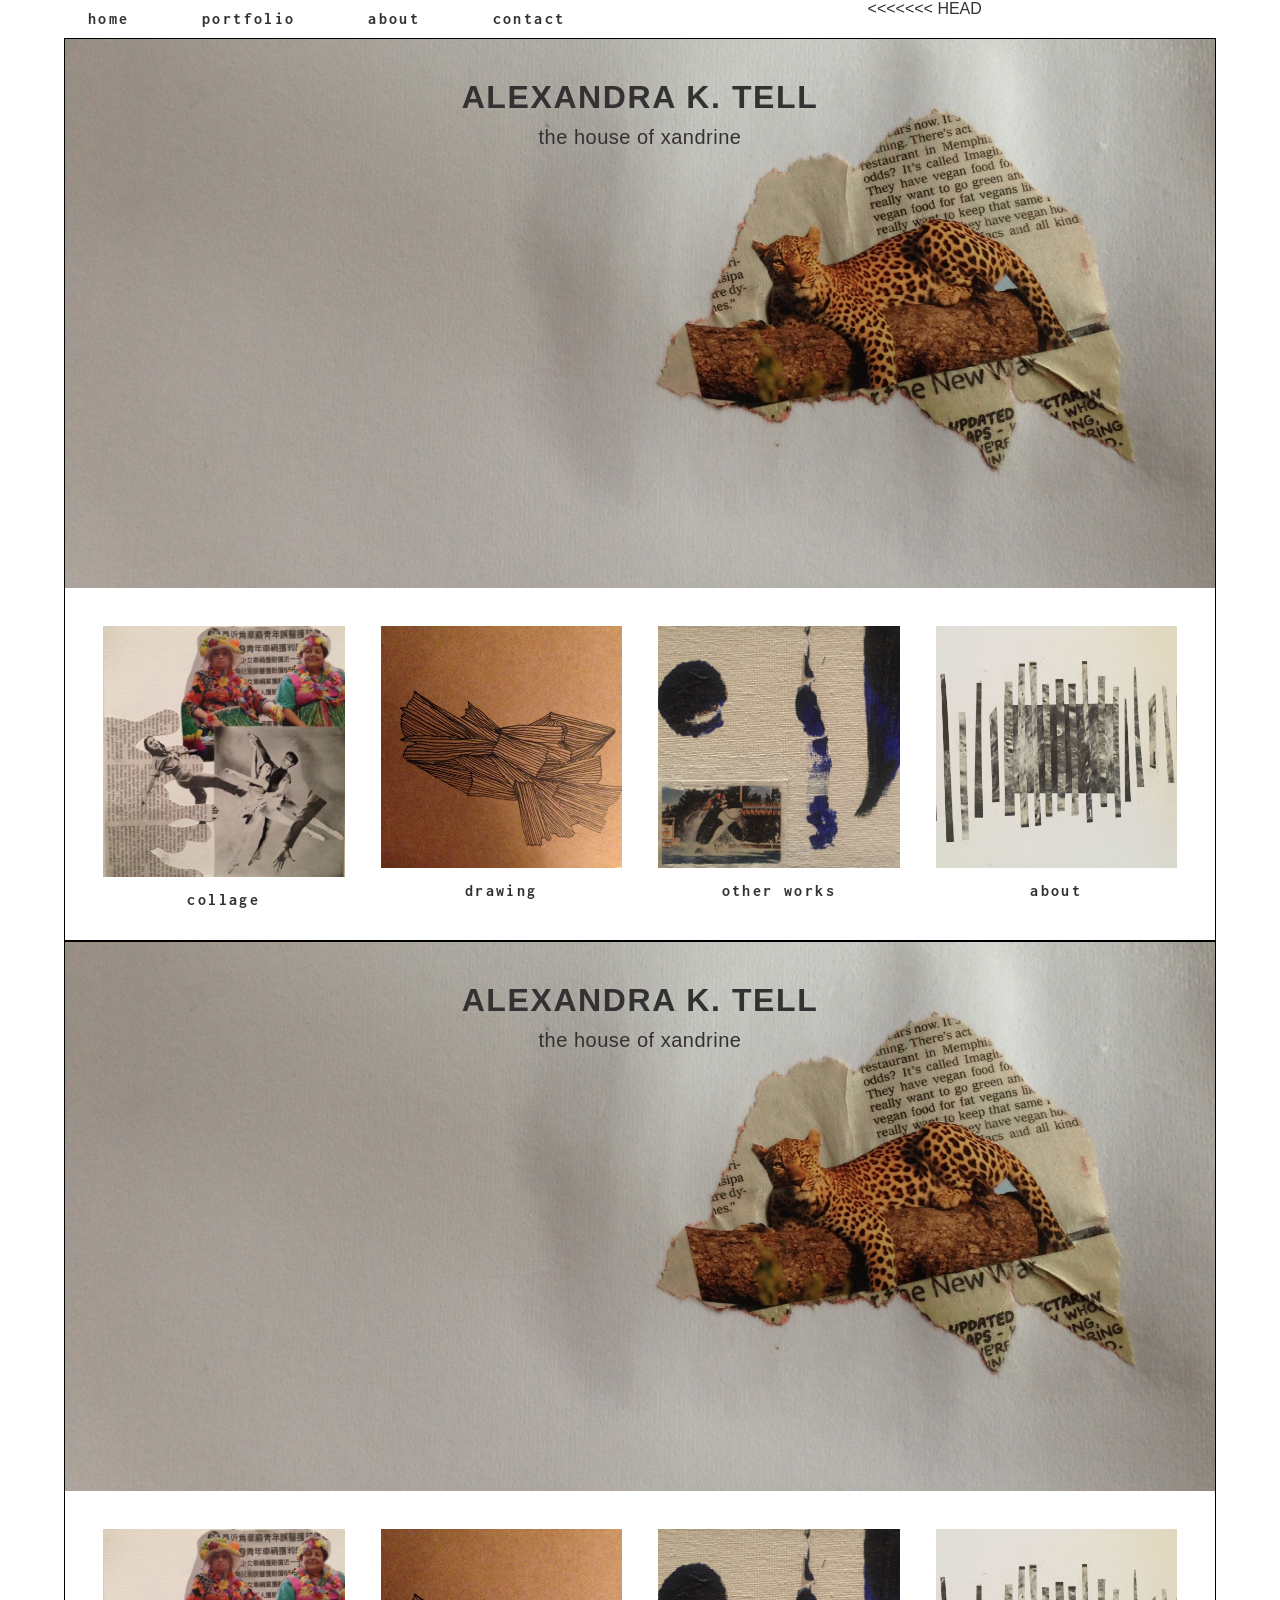
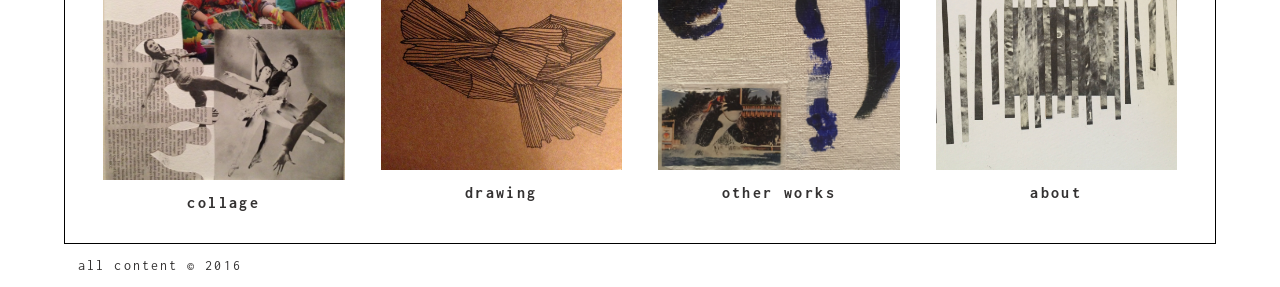
==== unit_08/index.html @ 31b3c8ff "unit 8" ====
<!DOCTYPE html>
<html>
<head>
	<link rel="stylesheet" type="text/css" href="css/style.css">
	<title>alex tell</title>
</head>
<body>
	<div id="wrapper">
		<nav>
			<a href="index.html">home</a>
			<a href="portfolio.html">portfolio</a>
			<a href="about.html">about</a>
			<a href="#">contact</a>
		</nav>
<<<<<<< HEAD
	<header>
		<h1>alexandra k. tell</h1>
		<h2>the house of xandrine</h2>
	</header>
	<div id="content" class="clearfix">
		<a href="portfolio.html#portfolio-collage"><img src="images/collage2.jpg"><p>collage</p></a>
		<a href="portfolio.html#portfolio-drawing"><img src="images/drawing1.jpg"><p>drawing</p></a>
		<a href="portfolio.html#portfolio-works"><img src="images/resized_painting1.jpg"><p>other works</p></a>
		<a href="about.html"><img src="images/resized_collage8.jpg"><p>about</p></a>
	</div>
		<header>
			<h1>alexandra k. tell</h1>
			<h2>the house of xandrine</h2>
		</header>
		<div id="content" class="clearfix">
			<section id="collage">
				<p><a href="portfolio.html#portfolio-collage"><img src="images/collage2.jpg">collage</a></p>
			</section>
			<section id="drawing">
				<p><a href="portfolio.html#portfolio-drawing"><img src="images/drawing1.jpg">drawing</a></p>
			</section>
			<section id="works">
				<p><a href="portfolio.html#portfolio-works"><img src="images/resized_painting1.jpg">other works</a></p>
			</section>
			<section id="about">
				<p><a href="about.html"><img src="images/resized_collage8.jpg">about</a></p>
			</section>
		</div>
		<footer>
			<p>all content &copy; 2016</p>
		</footer>
	</div>
</body>
</html>
---- unit_08/css/style.css ----
@import url('https://fonts.googleapis.com/css?family=Open+Sans:700');
@import url('https://fonts.googleapis.com/css?family=Inconsolata');

*{
	margin:0;
	padding:0;
	box-sizing:border-box;
}
body {
	background:#FFF;
	color: #333131;
	text-align: center;
	font-family: 'Open-Sans', sans-serif;
	font-size: 16px;
}
nav {
	display:block;
	background: white;
	float: left;
	clear: both;
	padding: .625em 1.5em .625em 0;
}
nav a {
	text-decoration: none;
	text-align: left;
	color: #333131;
	margin-top: 30px;
	margin-right: 20px;
	font-family: 'Inconsolata', monospace;
	font-size: 1em;
	letter-spacing: .15em;
	padding: .625em 1.5em;
}
header{
	background:url(../images/collage5.jpg) no-repeat center center scroll;
	background-size: 100%;
	border-top: 1px solid black;
	border-right: 1px solid black;
	border-left: 1px solid black;
	height: 550px;
	padding: 0px;
	clear: both;
}
h1 {
	text-transform: uppercase;
	font-size: 2em;
	padding-top: 1.25em;
	letter-spacing: .05em;
}
h2 {
	margin: .5em;
	font-size: 1.25em;
	font-weight: normal;
	letter-spacing: .025em;
}
h3 {
	font-size: .875em;
	text-align:left;
	letter-spacing: .1em;
}
a {
	text-decoration: none;
	font-weight: bold;
	color: #333131;
	font-family: 'Inconsolata', monospace;
	font-size: 1em;
	letter-spacing: .15em;
}
a:hover {
	color: white;
	background: black;
	font-style: italic;
	text-transform: lowercase;
}
footer {
	text-align: left;
	letter-spacing: .15em;
	font-size: .875em;
	padding: 1em;
	color: #333131;
	font-family: 'Inconsolata', monospace;
	clear:both;
}
#wrapper{
		width: 90%;
		margin: 0 auto;
}
#content{
	padding: 1.25em;
	border-left: 1px black solid;
	border-right: 1px black solid;
	border-bottom: 1px black solid;
	font-size: 1em;
	line-height: 1.25em;
	text-decoration: none;
	font-weight: bold;
	color: #333131;
	font-family: 'Open Sans', sans-serif;
}
#content img{
	height: initial;
	width: 100%;
	padding: .5em;
}
#content a:hover{
	color: white;
	background: black;
	font-style: italic;
}
#content a{
	padding: .625em;
	float: left;
	width: 25%;
}
#portfolio{
	width: 90%;
	border: 1px solid black;
	padding: .5em;
	margin: 1em;
	float: left;
}
#portfolio img{
	float: left;
	width: 33%;
	padding: 1em;
	height: auto;
}
#description{
	width: 60%;
	text-align: left;
	padding: 2em;
	clear:both;
}
.clearfix:after {
    visibility: hidden;
    display: block;
    font-size: 0;
    content: " ";
    clear: both;
    height: 0;
}
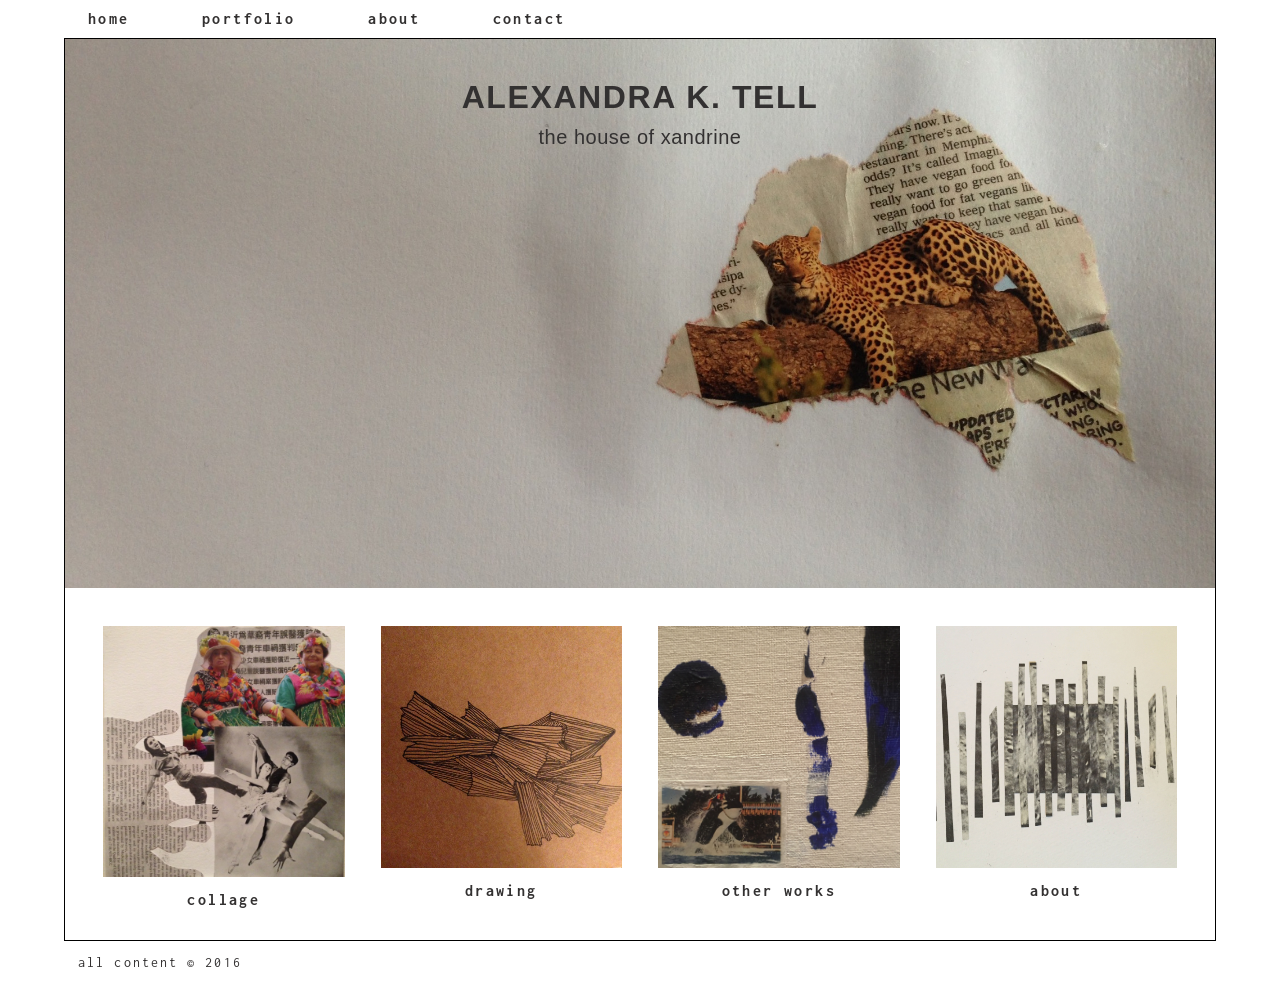
==== commit 2a59cdff: "unit 8" ====
--- a/unit_08/index.html
+++ b/unit_08/index.html
@@ -12,38 +12,19 @@
 			<a href="about.html">about</a>
 			<a href="#">contact</a>
 		</nav>
-<<<<<<< HEAD
-	<header>
-		<h1>alexandra k. tell</h1>
-		<h2>the house of xandrine</h2>
-	</header>
-	<div id="content" class="clearfix">
-		<a href="portfolio.html#portfolio-collage"><img src="images/collage2.jpg"><p>collage</p></a>
-		<a href="portfolio.html#portfolio-drawing"><img src="images/drawing1.jpg"><p>drawing</p></a>
-		<a href="portfolio.html#portfolio-works"><img src="images/resized_painting1.jpg"><p>other works</p></a>
-		<a href="about.html"><img src="images/resized_collage8.jpg"><p>about</p></a>
-	</div>
 		<header>
 			<h1>alexandra k. tell</h1>
 			<h2>the house of xandrine</h2>
 		</header>
 		<div id="content" class="clearfix">
-			<section id="collage">
-				<p><a href="portfolio.html#portfolio-collage"><img src="images/collage2.jpg">collage</a></p>
-			</section>
-			<section id="drawing">
-				<p><a href="portfolio.html#portfolio-drawing"><img src="images/drawing1.jpg">drawing</a></p>
-			</section>
-			<section id="works">
-				<p><a href="portfolio.html#portfolio-works"><img src="images/resized_painting1.jpg">other works</a></p>
-			</section>
-			<section id="about">
-				<p><a href="about.html"><img src="images/resized_collage8.jpg">about</a></p>
-			</section>
+			<a href="portfolio.html#portfolio-collage"><img src="images/collage2.jpg"><p>collage</p></a>
+			<a href="portfolio.html#portfolio-drawing"><img src="images/drawing1.jpg"><p>drawing</p></a>
+			<a href="portfolio.html#portfolio-works"><img src="images/resized_painting1.jpg"><p>other works</p></a>
+			<a href="about.html"><img src="images/resized_collage8.jpg"><p>about</p></a>
 		</div>
 		<footer>
 			<p>all content &copy; 2016</p>
 		</footer>
 	</div>
 </body>
-</html>
+</html>
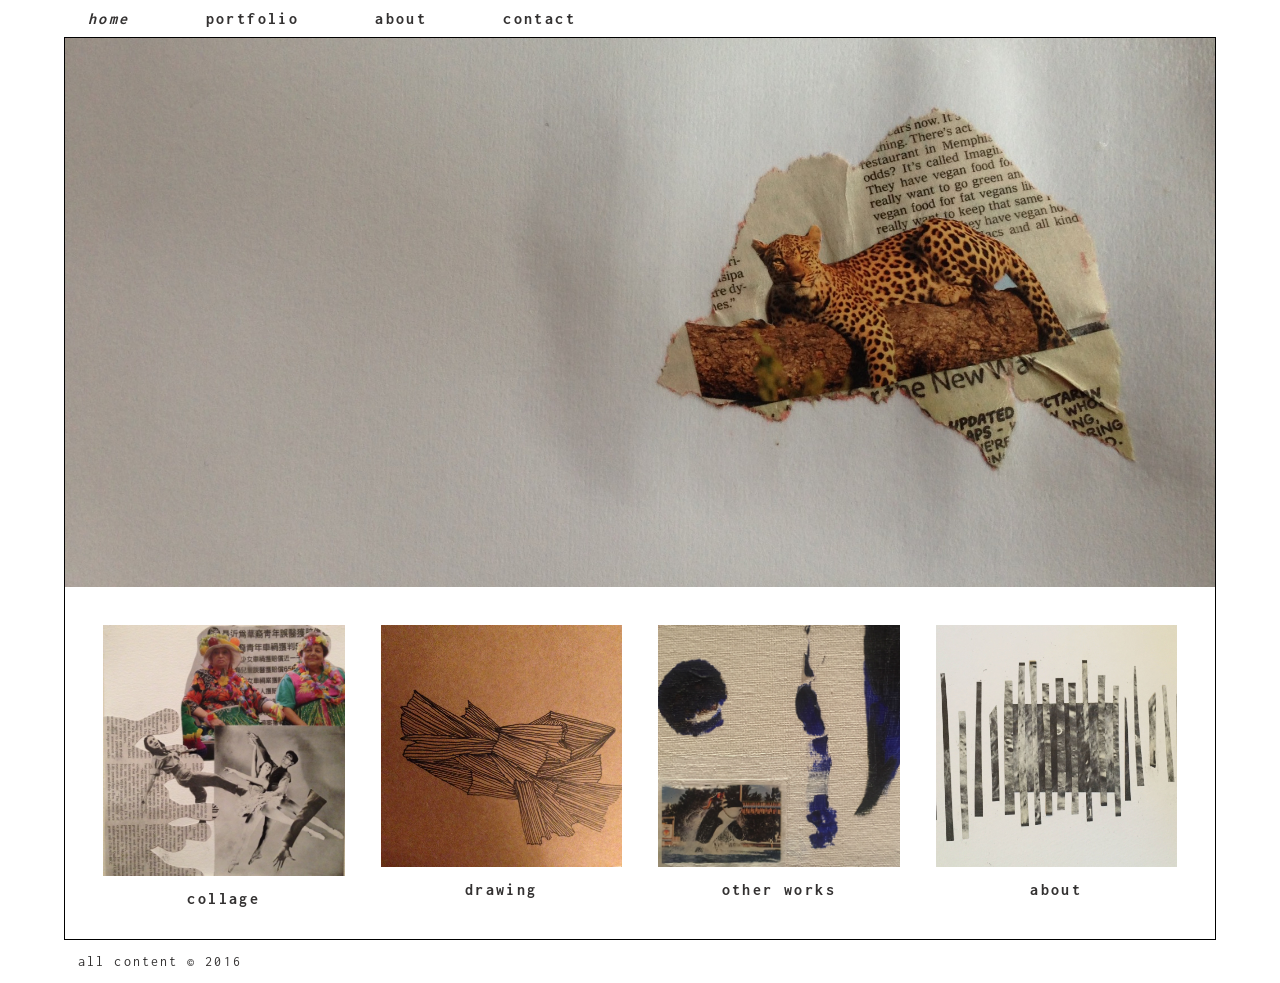
==== commit 4248b35b: "update" ====
--- a/unit_08/index.html
+++ b/unit_08/index.html
@@ -7,14 +7,12 @@
 <body>
 	<div id="wrapper">
 		<nav>
-			<a href="index.html">home</a>
+			<a href="index.html"><i>home</i></a>
 			<a href="portfolio.html">portfolio</a>
 			<a href="about.html">about</a>
 			<a href="#">contact</a>
 		</nav>
 		<header>
-			<h1>alexandra k. tell</h1>
-			<h2>the house of xandrine</h2>
 		</header>
 		<div id="content" class="clearfix">
 			<a href="portfolio.html#portfolio-collage"><img src="images/collage2.jpg"><p>collage</p></a>
--- a/unit_08/css/style.css
+++ b/unit_08/css/style.css
@@ -10,7 +10,7 @@
 	background:#FFF;
 	color: #333131;
 	text-align: center;
-	font-family: 'Open-Sans', sans-serif;
+	font-family: 'Inconsolata', monospace;
 	font-size: 16px;
 }
 nav {
@@ -42,10 +42,13 @@
 	clear: both;
 }
 h1 {
+	font-family: 'Open-Sans', sans-serif;
 	text-transform: uppercase;
 	font-size: 2em;
 	padding-top: 1.25em;
+	padding-left: 1.25em;
 	letter-spacing: .05em;
+	text-align: left;
 }
 h2 {
 	margin: .5em;
@@ -67,10 +70,7 @@
 	letter-spacing: .15em;
 }
 a:hover {
-	color: white;
-	background: black;
 	font-style: italic;
-	text-transform: lowercase;
 }
 footer {
 	text-align: left;
@@ -103,9 +103,8 @@
 	padding: .5em;
 }
 #content a:hover{
-	color: white;
-	background: black;
 	font-style: italic;
+	border: 1px solid black;
 }
 #content a{
 	padding: .625em;
@@ -126,6 +125,7 @@
 	height: auto;
 }
 #description{
+	font-family: 'Open-Sans', sans-serif;
 	width: 60%;
 	text-align: left;
 	padding: 2em;
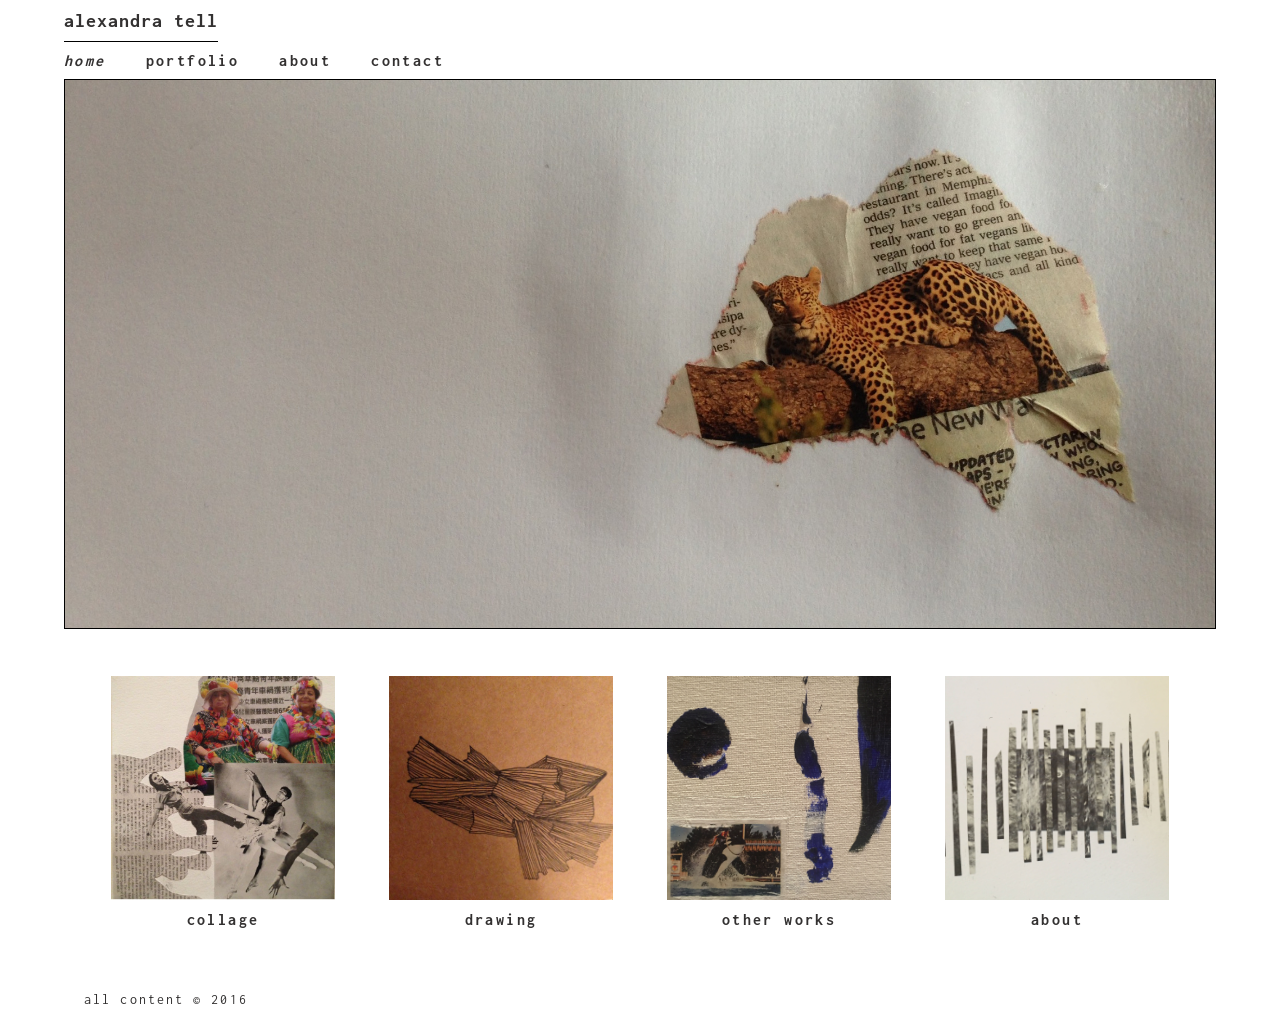
==== commit 4a056f3c: "unit 8" ====
--- a/unit_08/index.html
+++ b/unit_08/index.html
@@ -2,18 +2,20 @@
 <html>
 <head>
 	<link rel="stylesheet" type="text/css" href="css/style.css">
-	<title>alex tell</title>
+	<meta name="viewport" content="width=device-width, initial-scale=1">
+	<title>alexandra tell</title>
 </head>
 <body>
 	<div id="wrapper">
+		<h1>alexandra tell</h1>
 		<nav>
 			<a href="index.html"><i>home</i></a>
 			<a href="portfolio.html">portfolio</a>
 			<a href="about.html">about</a>
 			<a href="#">contact</a>
 		</nav>
-		<header>
-		</header>
+		<div id="hero">
+		</div>
 		<div id="content" class="clearfix">
 			<a href="portfolio.html#portfolio-collage"><img src="images/collage2.jpg"><p>collage</p></a>
 			<a href="portfolio.html#portfolio-drawing"><img src="images/drawing1.jpg"><p>drawing</p></a>
--- a/unit_08/css/style.css
+++ b/unit_08/css/style.css
@@ -18,40 +18,38 @@
 	background: white;
 	float: left;
 	clear: both;
-	padding: .625em 1.5em .625em 0;
+	padding: 10px 0;
 }
 nav a {
 	text-decoration: none;
 	text-align: left;
 	color: #333131;
-	margin-top: 30px;
-	margin-right: 20px;
-	font-family: 'Inconsolata', monospace;
+	/*margin-top: 30px;
+	margin-right: 20px;*/
 	font-size: 1em;
 	letter-spacing: .15em;
-	padding: .625em 1.5em;
+	padding-right: 32px;
 }
-header{
+#hero{
 	background:url(../images/collage5.jpg) no-repeat center center scroll;
 	background-size: 100%;
-	border-top: 1px solid black;
-	border-right: 1px solid black;
-	border-left: 1px solid black;
+	border: 1px solid black;
+	/*border-right: 1px solid black;
+	border-left: 1px solid black;*/
 	height: 550px;
-	padding: 0px;
 	clear: both;
 }
 h1 {
-	font-family: 'Open-Sans', sans-serif;
-	text-transform: uppercase;
-	font-size: 2em;
-	padding-top: 1.25em;
-	padding-left: 1.25em;
+	display:inline;
+	float:left;
+	font-size: 1.25em;
+	padding: 10px 0;
 	letter-spacing: .05em;
 	text-align: left;
+	border-bottom: .5px solid black;
 }
 h2 {
-	margin: .5em;
+	margin: 10px;
 	font-size: 1.25em;
 	font-weight: normal;
 	letter-spacing: .025em;
@@ -76,7 +74,7 @@
 	text-align: left;
 	letter-spacing: .15em;
 	font-size: .875em;
-	padding: 1em;
+	padding: 20px;
 	color: #333131;
 	font-family: 'Inconsolata', monospace;
 	clear:both;
@@ -87,9 +85,9 @@
 }
 #content{
 	padding: 1.25em;
-	border-left: 1px black solid;
+	/*border-left: 1px black solid;
 	border-right: 1px black solid;
-	border-bottom: 1px black solid;
+	border-bottom: 1px black solid;*/
 	font-size: 1em;
 	line-height: 1.25em;
 	text-decoration: none;
@@ -100,20 +98,20 @@
 #content img{
 	height: initial;
 	width: 100%;
-	padding: .5em;
+	padding: 2%;
 }
 #content a:hover{
 	font-style: italic;
 	border: 1px solid black;
 }
 #content a{
-	padding: .625em;
+	padding: 2%;
 	float: left;
 	width: 25%;
 }
 #portfolio{
 	width: 90%;
-	border: 1px solid black;
+	/*border: 1px solid black;*/
 	padding: .5em;
 	margin: 1em;
 	float: left;
@@ -139,4 +137,41 @@
     clear: both;
     height: 0;
 }
+@media only screen and (max-width: 824px){
+	#hero{
+		height:450px;
+		border: none;
+	}
+	#content a{
+		width:50%;
+		padding: 1%;
+	}
+	#portfolio img{
+		width: 50%;
+		padding: 1%;
+	}
+}
+@media only screen and (max-width: 450px){
+	#hero{
+		height:0px;
+		border:none;
+	}
+	nav{
+		float: none;
+		text-align:left;
+		padding:10px;
+	}
+	nav a{
+		display:block;
+		margin: 15px;
+	}
+	#content a{
+		width:100%;
+		float:none;
+		display:block;
+	}
+	#portfolio img{
+		float:none;
+	}
+}
 
